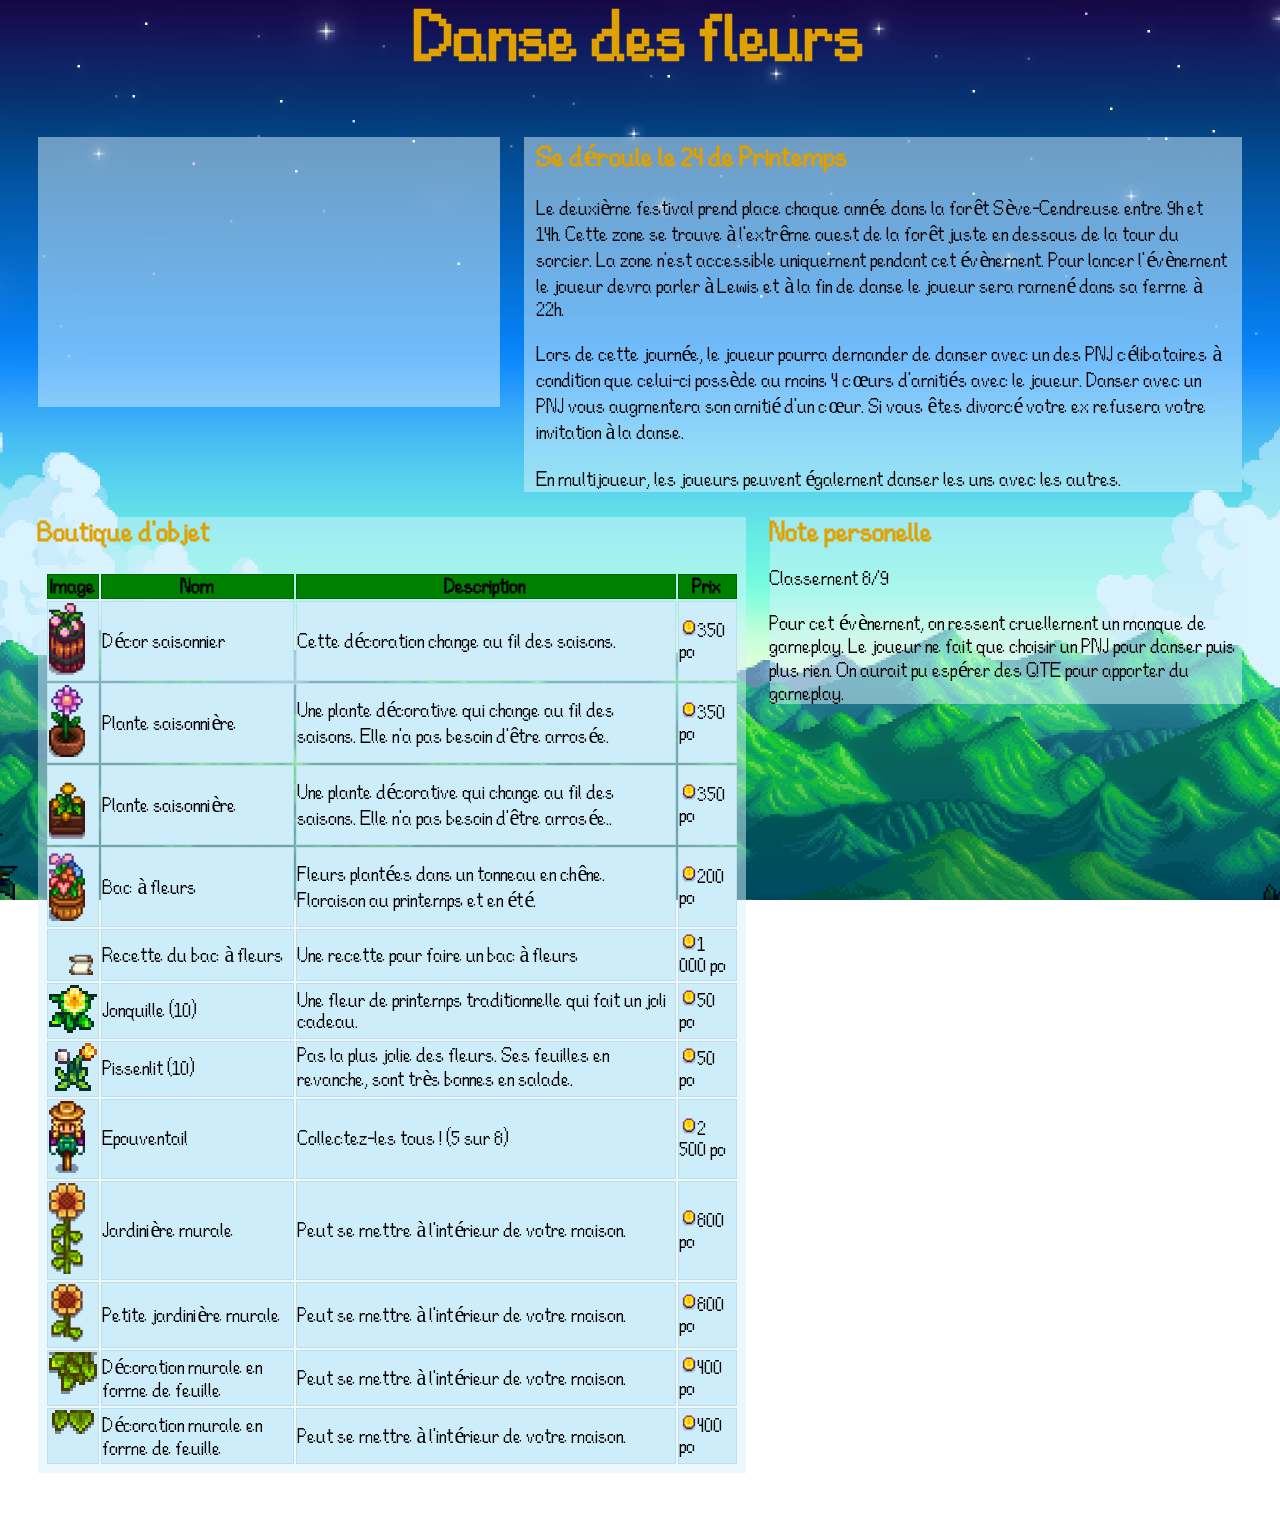
==== danse_des_fleurs.html @ 39840370 "Add files via upload" ====
<!DOCTYPE html>
<html lang="fr">
    <head>
        <meta charset="UTF-8">
        <meta name="viewport" content="width=device-width, initial-scale=1.0">
        <title>Danse des fleurs</title>
        <link rel="stylesheet" href="css/danse_des_fleurs.css">
        <link rel="icon" href="Image/Calendar_Flag_Anim.png">
    </head>
    <body>
        <header>
            <h1>
                <center>Danse des fleurs</center>
            </h1>
        </header>
        <main>
            <div class="haut">
                <div class="video">
                    <iframe width="100%" height="100%" src="https://www.youtube.com/embed/H3uL8yemwis?si=ExDkQBUNrBoIiTwM" title="YouTube video player" frameborder="0" allow="accelerometer; autoplay; clipboard-write; encrypted-media; gyroscope; picture-in-picture; web-share" allowfullscreen></iframe>
                </div>
                <div class="texte">
                    <h2>Se déroule le 24 de Printemps</h2>
                    <p>
                        <br>
                        Le deuxième festival prend place chaque année dans la forêt Sève-Cendreuse entre 9h et 14h. Cette zone se trouve à l’extrême ouest de la forêt juste en dessous de la tour du sorcier. La zone n’est accessible uniquement pendant cet évènement. Pour lancer l’évènement le joueur devra parler à Lewis et à la fin de danse le joueur sera ramené dans sa ferme à 22h. <br>
                        <br>
                        Lors de cette journée, le joueur pourra demander de danser avec un des PNJ célibataires à condition que celui-ci possède au moins 4 cœurs d’amitiés avec le joueur. Danser avec un PNJ vous augmentera son amitié d’un cœur. Si vous êtes divorcé votre ex refusera votre invitation à la danse. <br>
                        <br>
                        En multijoueur, les joueurs peuvent également danser les uns avec les autres. <br>

                    </p>
                </div>
            </div>
            <div class="bas">
                <div class="tableau">
                    <section>
                        <h2>Boutique d'objet</h2>
                        <br>
                        <table>
                            <tr>
                                <th>Image</th>
                                <th>Nom</th>
                                <th>Description</th>
                                <th>Prix</th>
                            </tr>
                            <tr>
                                <td><img src="Image/Festivals/printemps/danse/decor_saisonnier.png" alt="decor saisonnier"></td>
                                <td>Décor saisonnier</td>
                                <td>Cette décoration change au fil des saisons.</td>
                                <td><img src="Image/Festivals/18px-Gold.png" alt="pièce">350 po</td>
                            </tr>
                            <tr>
                                <td><img src="Image/Festivals/printemps/danse/36px-Seasonal_Plant_3_Spring.png" alt="Lapin en peluche"></td>
                                <td>Plante saisonnière</td>
                                <td>Une plante décorative qui change au fil des saisons. Elle n’a pas besoin d’être arrosée.</td>
                                <td><img src="Image/Festivals/18px-Gold.png" alt="pièce">350 po</td>
                            </tr>
                            <tr>
                                <td><img src="Image/Festivals/printemps/danse/36px-Seasonal_Plant_6_Spring.png" alt="Graine de fraise"></td>
                                <td>Plante saisonnière</td>
                                <td>Une plante décorative qui change au fil des saisons. Elle n’a pas besoin d’être arrosée..</td>
                                <td><img src="Image/Festivals/18px-Gold.png" alt="pièce">350 po</td>
                            </tr>
                            <tr>
                                <td><img src="Image/Festivals/printemps/danse/36px-Tub_o'_Flowers.png" alt="Plante saisonnière"></td>
                                <td>Bac à fleurs</td>
                                <td>Fleurs plantées dans un tonneau en chêne. Floraison au printemps et en été.</td>
                                <td><img src="Image/Festivals/18px-Gold.png" alt="pièce">200 po</td>
                            </tr>
                            <tr>
                                <td><img src="Image/Festivals/printemps/danse/44px-Recipe_Overlay.png" alt="Plante saisonnière"></td>
                                <td>Recette du bac à fleurs</td>
                                <td>Une recette pour faire un bac à fleurs</td>
                                <td><img src="Image/Festivals/18px-Gold.png" alt="pièce">1 000 po</td>
                            </tr>
                            <tr>
                                <td><img src="Image/Festivals/printemps/danse/Daffodil.png" alt="tableaux"></td>
                                <td>Jonquille (10)</td>
                                <td>Une fleur de printemps traditionnelle qui fait un joli cadeau.</td>
                                <td><img src="Image/Festivals/18px-Gold.png" alt="pièce">50 po</td>
                            </tr>
                            <tr>
                                <td><img src="Image/Festivals/printemps/danse/Dandelion.png" alt="bannière"></td>
                                <td>Pissenlit (10)</td>
                                <td>Pas la plus jolie des fleurs. Ses feuilles en revanche, sont très bonnes en salade.</td>
                                <td><img src="Image/Festivals/18px-Gold.png" alt="pièce">50 po</td>
                            </tr>
                            <tr>
                                <td><img src="Image/Festivals/printemps/danse/36px-Rarecrow_5.png" alt="fourche"></td>
                                <td>Epouventail</td>
                                <td>Collectez-les tous ! (5 sur 8)</td>
                                <td><img src="Image/Festivals/18px-Gold.png" alt="pièce">2 500 po</td>
                            </tr>
                            <tr>
                                <td><img src="Image/Festivals/printemps/danse/36px-Wall_Flower.png" alt="fourche"></td>
                                <td>Jardinière murale</td>
                                <td>Peut se mettre à l’intérieur de votre maison.</td>
                                <td><img src="Image/Festivals/18px-Gold.png" alt="pièce">800 po</td>
                            </tr>
                            <tr>
                                <td><img src="Image/Festivals/printemps/danse/36px-S._Wall_Flower.png" alt="fourche"></td>
                                <td>Petite jardinière murale</td>
                                <td>Peut se mettre à l’intérieur de votre maison.</td>
                                <td><img src="Image/Festivals/18px-Gold.png" alt="pièce">800 po</td>
                            </tr>
                            <tr>
                                <td><img src="Image/Festivals/printemps/danse/Ceiling_Leaves_4.png" alt="fourche"></td>
                                <td>Décoration murale en forme de feuille</td>
                                <td>Peut se mettre à l’intérieur de votre maison.</td>
                                <td><img src="Image/Festivals/18px-Gold.png" alt="pièce">400 po</td>
                            </tr>
                            <tr>
                                <td><img src="Image/Festivals/printemps/danse/Ceiling_Leaves_5.png" alt="fourche"></td>
                                <td>Décoration murale en forme de feuille</td>
                                <td>Peut se mettre à l’intérieur de votre maison.</td>
                                <td><img src="Image/Festivals/18px-Gold.png" alt="pièce">400 po</td>
                            </tr>
                        </table>
                    </section>
                </div>
                <div class="note">
                    <h2>Note personelle</h2>
                    <p>
                        <br>
                        Classement 8/9 <br>
                        <br>
                        Pour cet évènement, on ressent cruellement un manque de gameplay. Le joueur ne fait que choisir un PNJ pour danser puis plus rien. On aurait pu espérer des QTE pour apporter du gameplay.
                    </p>
                </div>
            </div>
        </main>
    </body>
</html>
---- css/danse_des_fleurs.css ----
*{
    margin: 0;
}

body{
    background: url(../Image/Vfrond.jpg) no-repeat fixed center center / cover;
    overflow-x: hidden;
    width: 100vw;
}
@font-face {
	font-family: 'pixel';
	src: url(../Police/stardew-valley.ttf)
}
h1{
    font-size: 500%;
    color: #e0a100;
    font-family: pixel;
}
h2{
    font-size: 200%;
    color: #e0a100;
    font-family: pixel;
}
p{
    font-family: pixel;
    font-size: 140%;
}
main{
    display: flex;
    flex-direction: column;
    align-items: center;
    margin: 3% 3% 3% 3%;
    height: fit-content;
}
table{
    font-family: pixel;
    font-size: 140%;
    margin: 1%;
    border-collapse: separate;
}
td{
    background-color: #cdedfa;
    border: 1px solid #c0dee8;
}
th{
    background-color: green;
    border: 1px solid #006600;
}
.note{
    margin: 0% 0% 0% 2%;
    background-color: rgba(215, 241, 251,50%);
    height: 50%;
    width: 40%;
}
.video{
    object-fit: contain;
    margin: 0% 2% 0% 0%;
    background-color: rgba(215, 241, 251,50%);
    height: 30vh;
    width: 40%;
}
.texte{
    display: flex;
    flex-direction: column;
    align-items: flex-start;
    padding: 0% 1% 0% 1%;
    background-color: rgba(215, 241, 251,50%);
    height: 100%;
    width: 60%;
}
.tableau{
    margin: 0% 0% 2% 0%;
    background-color: rgba(215, 241, 251,50%);
    height: fit-content;
    width: 60%;
}
.haut{
    margin: 2% 0% 0% 0%;
    display: flex;
    height: 50%;
    width: 100%;
}
.bas{
    margin: 2% 0% 0% 0%;
    display: flex;
    height: 50%;
    width: 100%;
}

@media screen and (max-width: 720px){
    main > div{
        flex-direction: column;
        justify-content: center;
        align-items: center;
    }
    .video{
        width: 80%;
        height: 23vh;
        padding: 0% 1% 0% 1%;
        margin: 0 0 10% 0;
    }
    .note{
        width: 80%;
        padding: 0% 1% 0% 1%;
        margin: 0 0 10% 0;
    }
    .texte{
        width: 80%;
        padding: 0% 1% 0% 1%;
        margin: 0 0 10% 0;
    }
    .tableau{
        padding: 0% 1% 0% 1%;
        width: 80%;
        margin: 0 0 10% 0;
    }
}
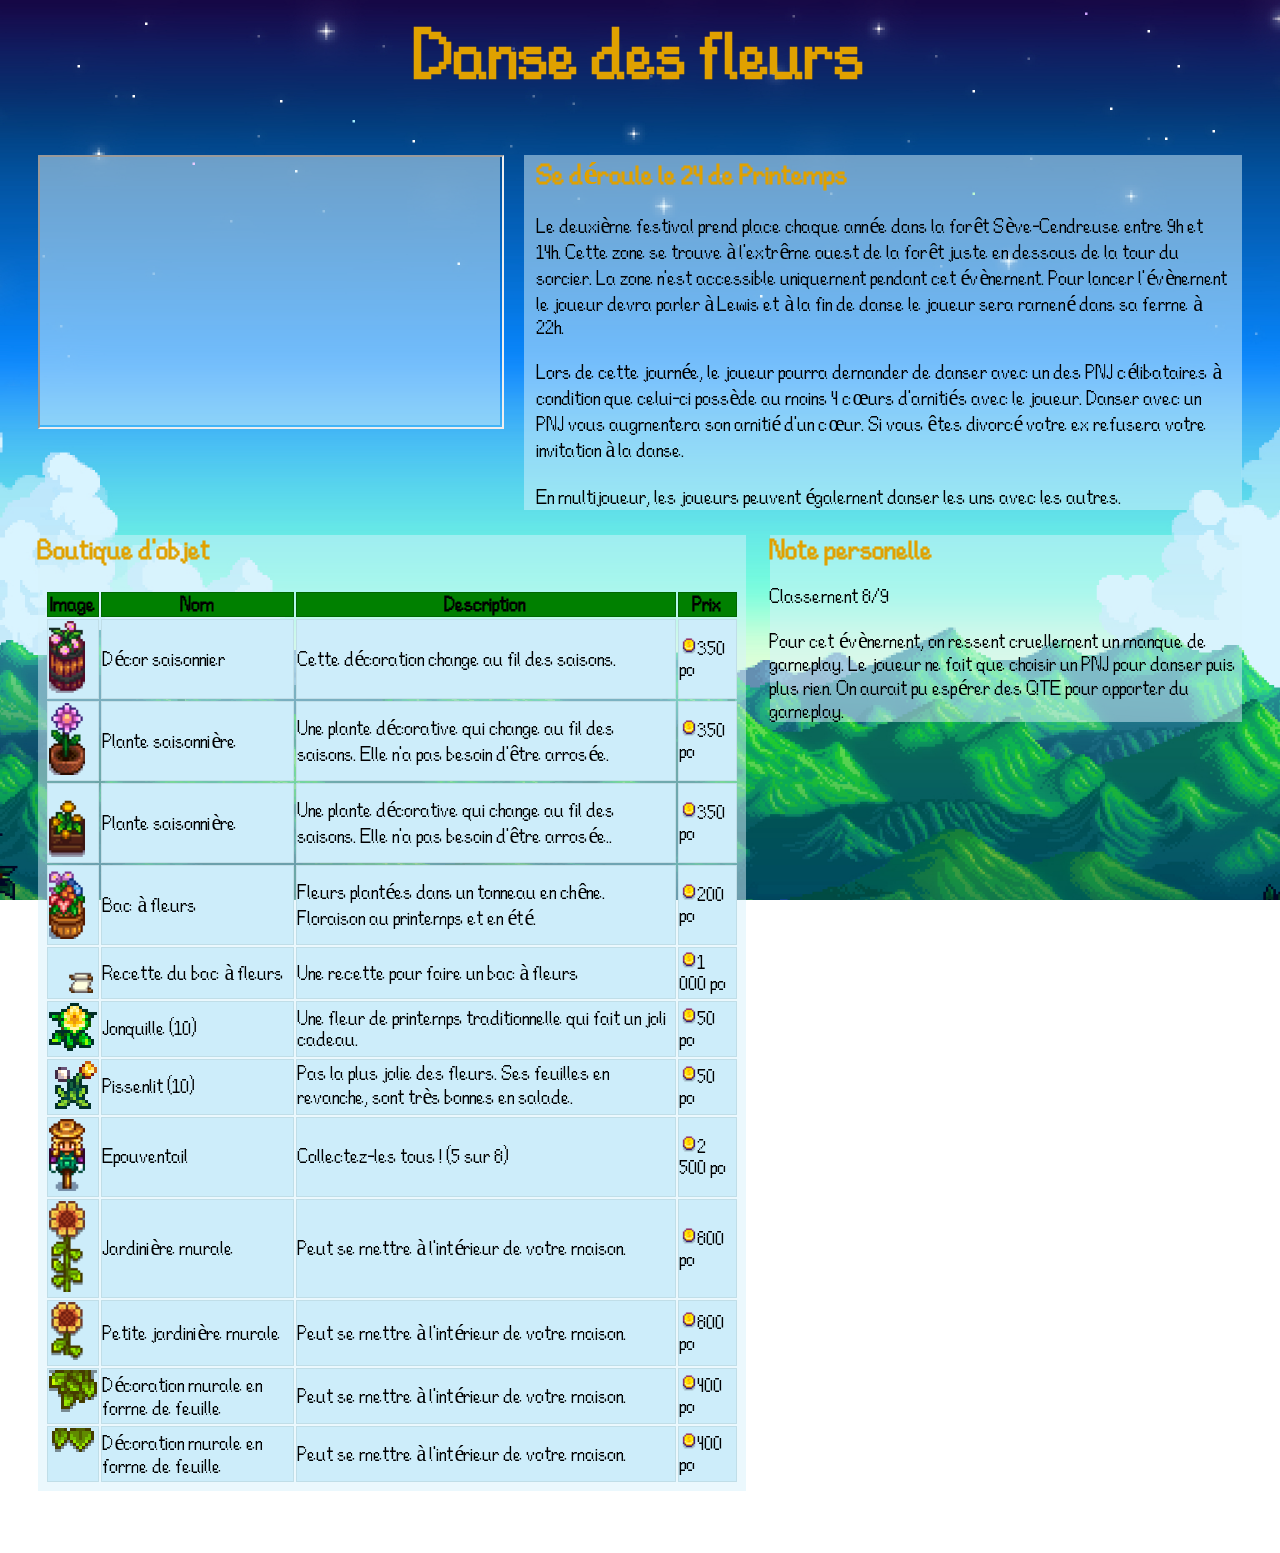
==== commit 41beb178: "validator" ====
--- a/danse_des_fleurs.html
+++ b/danse_des_fleurs.html
@@ -8,16 +8,19 @@
         <link rel="icon" href="Image/Calendar_Flag_Anim.png">
     </head>
     <body>
+        <!--Titre-->
         <header>
             <h1>
-                <center>Danse des fleurs</center>
+                Danse des fleurs
             </h1>
         </header>
         <main>
             <div class="haut">
+                <!--Vidéo youtube-->
                 <div class="video">
-                    <iframe width="100%" height="100%" src="https://www.youtube.com/embed/H3uL8yemwis?si=ExDkQBUNrBoIiTwM" title="YouTube video player" frameborder="0" allow="accelerometer; autoplay; clipboard-write; encrypted-media; gyroscope; picture-in-picture; web-share" allowfullscreen></iframe>
+                    <iframe src="https://www.youtube.com/embed/H3uL8yemwis?si=ExDkQBUNrBoIiTwM" title="YouTube video player" allow="accelerometer; autoplay; clipboard-write; encrypted-media; gyroscope; picture-in-picture; web-share" allowfullscreen></iframe>
                 </div>
+                <!--Texte--> 
                 <div class="texte">
                     <h2>Se déroule le 24 de Printemps</h2>
                     <p>
@@ -27,11 +30,11 @@
                         Lors de cette journée, le joueur pourra demander de danser avec un des PNJ célibataires à condition que celui-ci possède au moins 4 cœurs d’amitiés avec le joueur. Danser avec un PNJ vous augmentera son amitié d’un cœur. Si vous êtes divorcé votre ex refusera votre invitation à la danse. <br>
                         <br>
                         En multijoueur, les joueurs peuvent également danser les uns avec les autres. <br>
-
                     </p>
                 </div>
             </div>
             <div class="bas">
+                <!--Tableau boutique--> 
                 <div class="tableau">
                     <section>
                         <h2>Boutique d'objet</h2>
@@ -118,6 +121,7 @@
                         </table>
                     </section>
                 </div>
+                <!--Note-->
                 <div class="note">
                     <h2>Note personelle</h2>
                     <p>
--- a/css/danse_des_fleurs.css
+++ b/css/danse_des_fleurs.css
@@ -12,9 +12,11 @@
 	src: url(../Police/stardew-valley.ttf)
 }
 h1{
+    margin-top: 2vh;
     font-size: 500%;
     color: #e0a100;
     font-family: pixel;
+    text-align: center;
 }
 h2{
     font-size: 200%;
@@ -45,6 +47,10 @@
 th{
     background-color: green;
     border: 1px solid #006600;
+}
+iframe{
+    width: 100% ;
+    height: 100% ;
 }
 .note{
     margin: 0% 0% 0% 2%;
